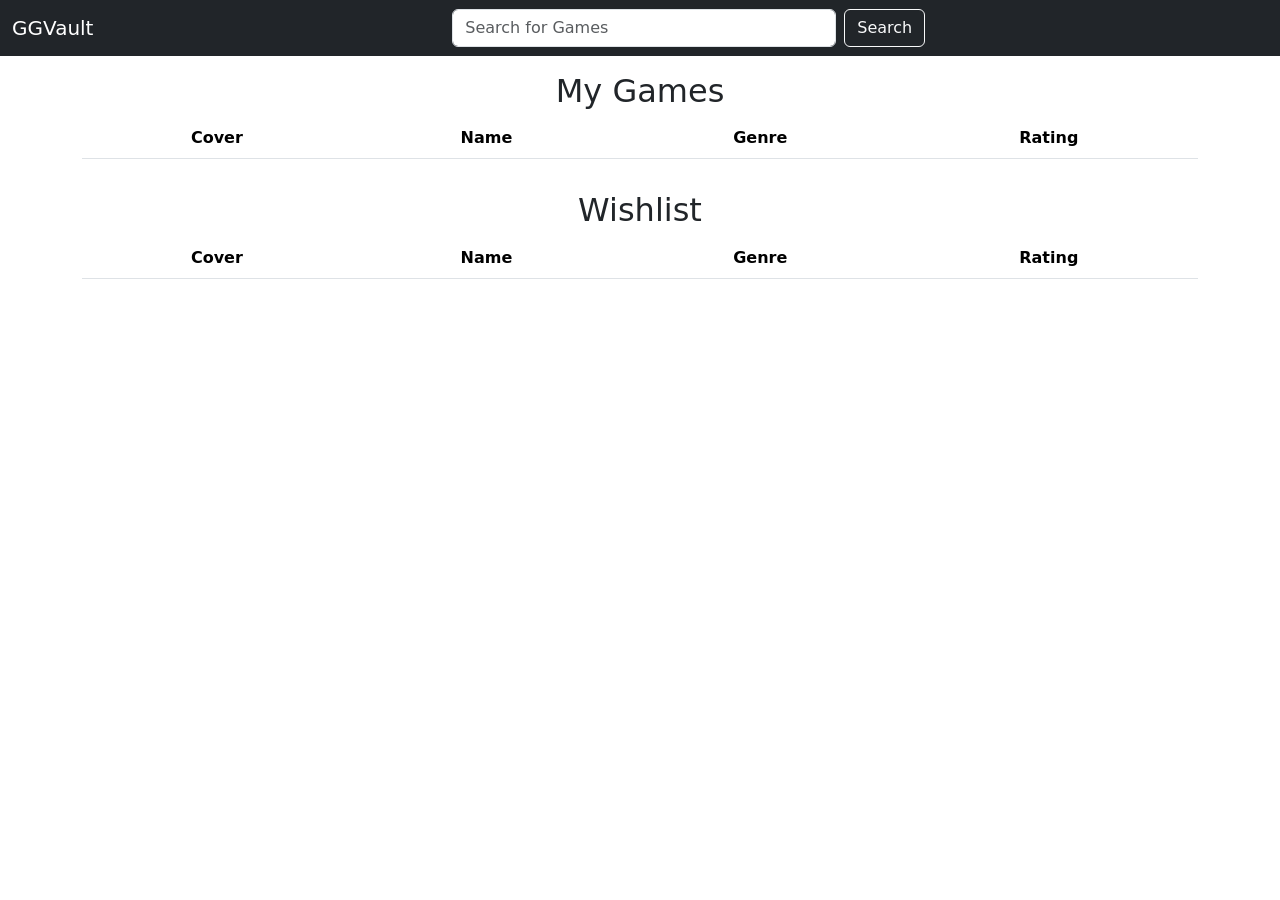
==== client/index.html @ 95b63895 "add basic home page" ====
<!DOCTYPE html>
<html>

<head>
    <meta charset="utf-8">
    <meta name="viewport" content="width=device-width, initial-scale=1">
    <title>GGVault</title>
    <link rel="stylesheet" type="text/css" href="css/main.css"/>
    <link href="https://cdn.jsdelivr.net/npm/bootstrap@5.0.2/dist/css/bootstrap.min.css" rel="stylesheet" integrity="sha384-EVSTQN3/azprG1Anm3QDgpJLIm9Nao0Yz1ztcQTwFspd3yD65VohhpuuCOmLASjC" crossorigin="anonymous">
    <script src="https://cdn.jsdelivr.net/npm/bootstrap@5.0.2/dist/js/bootstrap.bundle.min.js" integrity="sha384-MrcW6ZMFYlzcLA8Nl+NtUVF0sA7MsXsP1UyJoMp4YLEuNSfAP+JcXn/tWtIaxVXM" crossorigin="anonymous"></script>
</head>

<body>
  <body>
    <nav class="navbar navbar-expand-lg navbar-dark bg-dark">
      <div class="container-fluid">
        <a class="navbar-brand" href="#">GGVault</a>
        <ul class="navbar-nav mx-auto">
          <li class="nav-item active text-center">
            <form class="d-flex">
              <input id="search" class="form-control me-2" type="search" placeholder="Search for Games" aria-label="Search">
              <button class="btn btn-outline-light" type="submit">Search</button>
            </form>
        </ul>
      </div>      
    </nav>
 
  <div id="my-games-container" class="container">
    <h2>My Games</h2>
    <table id="my-games-table" class="table table-striped">
      <thead>
        <th scope="col">Cover</th>
        <th scope="col">Name</th>
        <th scope="col">Genre</th>
        <th scope="col">Rating</th>
      </thead>
      <tbody id="my-games-tbody"></tbody>
    </table>
  </div>

  <div id="wishlist-container" class="container">
    <h2>Wishlist</h2>
    <table id="wishlist-table" class="table table-striped">
      <thead>
        <th scope="col">Cover</th>
        <th scope="col">Name</th>
        <th scope="col">Genre</th>
        <th scope="col">Rating</th>
      </thead>
      <tbody id="wishlist-tbody"></tbody>
    </table>
  </div>
</body>

</html>
---- client/css/main.css ----
.container {
  padding-top: 1rem;
}

#search {
  width: 30vw;
}

h2 {
  text-align: center;
}

table {
  text-align: center;
}
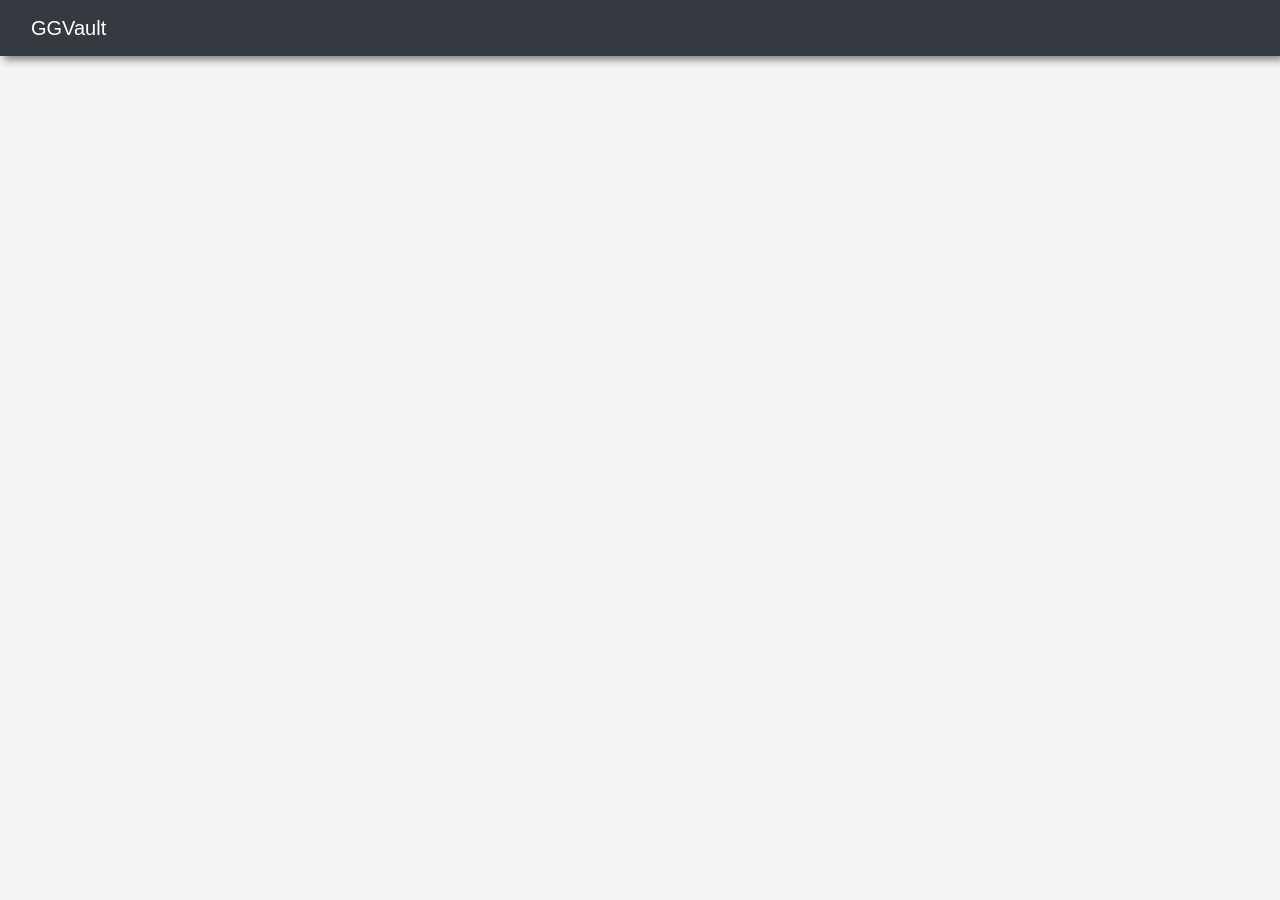
==== commit 25b9c9b3: "add accordians to home" ====
--- a/client/index.html
+++ b/client/index.html
@@ -1,55 +1,24 @@
 <!DOCTYPE html>
 <html>
 
-<head>
+  <head>
     <meta charset="utf-8">
     <meta name="viewport" content="width=device-width, initial-scale=1">
     <title>GGVault</title>
     <link rel="stylesheet" type="text/css" href="css/main.css"/>
-    <link href="https://cdn.jsdelivr.net/npm/bootstrap@5.0.2/dist/css/bootstrap.min.css" rel="stylesheet" integrity="sha384-EVSTQN3/azprG1Anm3QDgpJLIm9Nao0Yz1ztcQTwFspd3yD65VohhpuuCOmLASjC" crossorigin="anonymous">
-    <script src="https://cdn.jsdelivr.net/npm/bootstrap@5.0.2/dist/js/bootstrap.bundle.min.js" integrity="sha384-MrcW6ZMFYlzcLA8Nl+NtUVF0sA7MsXsP1UyJoMp4YLEuNSfAP+JcXn/tWtIaxVXM" crossorigin="anonymous"></script>
+    <link rel="stylesheet" href="https://maxcdn.bootstrapcdn.com/bootstrap/4.0.0/css/bootstrap.min.css" integrity="sha384-Gn5384xqQ1aoWXA+058RXPxPg6fy4IWvTNh0E263XmFcJlSAwiGgFAW/dAiS6JXm" crossorigin="anonymous">
+    <script src="https://code.jquery.com/jquery-3.2.1.slim.min.js" integrity="sha384-KJ3o2DKtIkvYIK3UENzmM7KCkRr/rE9/Qpg6aAZGJwFDMVNA/GpGFF93hXpG5KkN" crossorigin="anonymous"></script>
+    <script src="https://cdnjs.cloudflare.com/ajax/libs/popper.js/1.12.9/umd/popper.min.js" integrity="sha384-ApNbgh9B+Y1QKtv3Rn7W3mgPxhU9K/ScQsAP7hUibX39j7fakFPskvXusvfa0b4Q" crossorigin="anonymous"></script>
+    <script src="https://maxcdn.bootstrapcdn.com/bootstrap/4.0.0/js/bootstrap.min.js" integrity="sha384-JZR6Spejh4U02d8jOt6vLEHfe/JQGiRRSQQxSfFWpi1MquVdAyjUar5+76PVCmYl" crossorigin="anonymous"></script>
 </head>
 
 <body>
   <body>
     <nav class="navbar navbar-expand-lg navbar-dark bg-dark">
       <div class="container-fluid">
-        <a class="navbar-brand" href="#">GGVault</a>
-        <ul class="navbar-nav mx-auto">
-          <li class="nav-item active text-center">
-            <form class="d-flex">
-              <input id="search" class="form-control me-2" type="search" placeholder="Search for Games" aria-label="Search">
-              <button class="btn btn-outline-light" type="submit">Search</button>
-            </form>
-        </ul>
+        <a class="navbar-brand" href="home.html">GGVault</a>
       </div>      
     </nav>
- 
-  <div id="my-games-container" class="container">
-    <h2>My Games</h2>
-    <table id="my-games-table" class="table table-striped">
-      <thead>
-        <th scope="col">Cover</th>
-        <th scope="col">Name</th>
-        <th scope="col">Genre</th>
-        <th scope="col">Rating</th>
-      </thead>
-      <tbody id="my-games-tbody"></tbody>
-    </table>
-  </div>
-
-  <div id="wishlist-container" class="container">
-    <h2>Wishlist</h2>
-    <table id="wishlist-table" class="table table-striped">
-      <thead>
-        <th scope="col">Cover</th>
-        <th scope="col">Name</th>
-        <th scope="col">Genre</th>
-        <th scope="col">Rating</th>
-      </thead>
-      <tbody id="wishlist-tbody"></tbody>
-    </table>
-  </div>
 </body>
 
 </html>
--- a/client/css/main.css
+++ b/client/css/main.css
@@ -1,15 +1,32 @@
+body {
+  background-color: whitesmoke !important;
+}
+
 .container {
   padding-top: 1rem;
 }
 
 #search {
-  width: 30vw;
+  width: 45vw;
+  margin: 1px;
 }
 
-h2 {
+.table {
+  text-align: center;
+  border-radius: 10px;
+  overflow: hidden;
+  box-shadow: 4px 4px 8px gray;
+}
+
+.navbar {
+  box-shadow: 4px 4px 8px gray;
+}
+
+td {
+  vertical-align: middle;
   text-align: center;
 }
 
-table {
-  text-align: center;
+img {
+  width: 100%;
 }
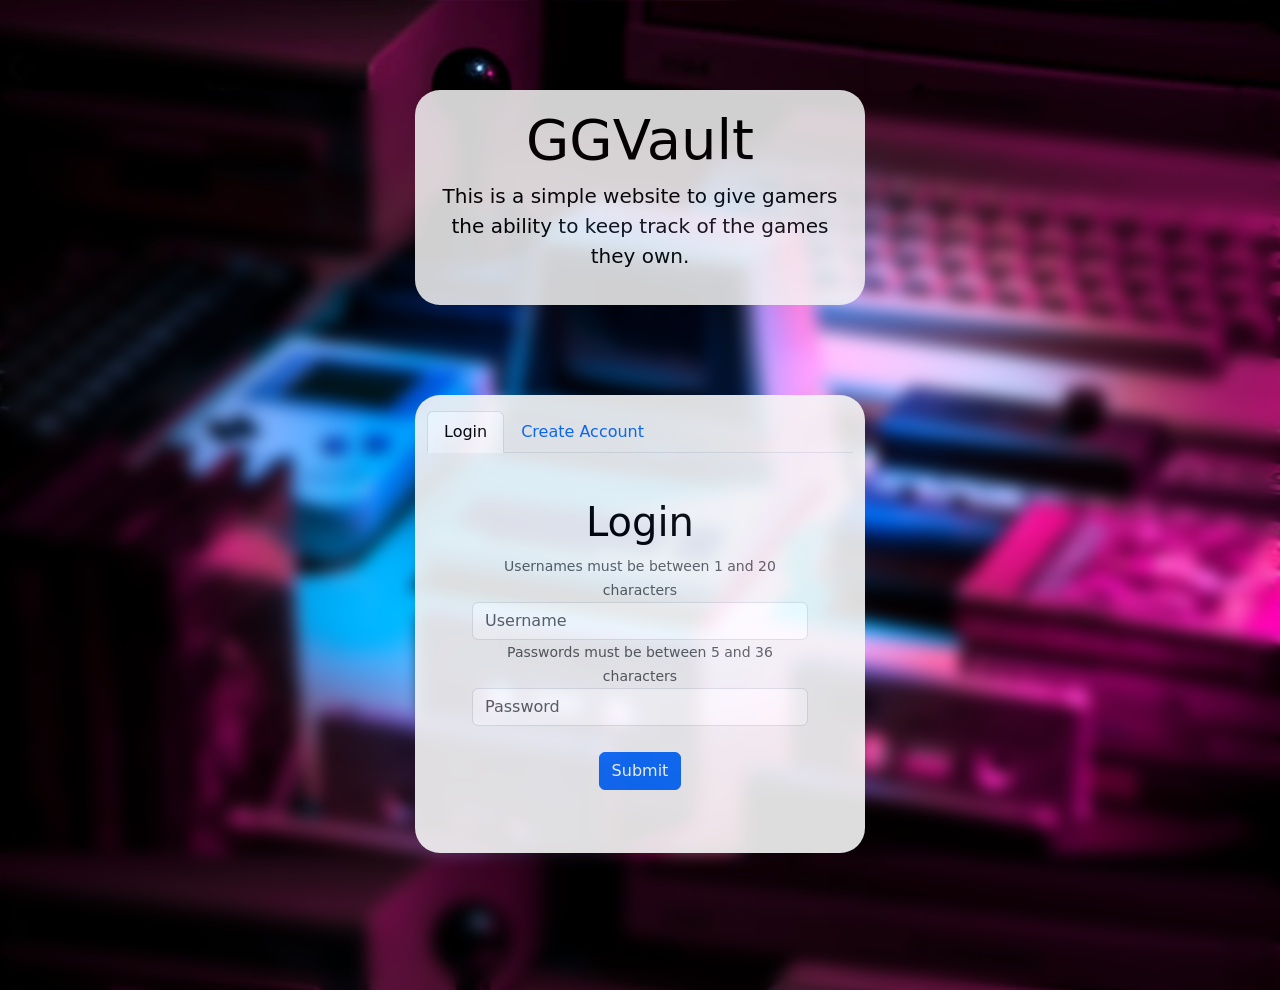
==== commit 7c2d4e3e: "add login/create page" ====
--- a/client/index.html
+++ b/client/index.html
@@ -1,24 +1,68 @@
 <!DOCTYPE html>
 <html>
 
-  <head>
-    <meta charset="utf-8">
-    <meta name="viewport" content="width=device-width, initial-scale=1">
-    <title>GGVault</title>
-    <link rel="stylesheet" type="text/css" href="css/main.css"/>
-    <link rel="stylesheet" href="https://maxcdn.bootstrapcdn.com/bootstrap/4.0.0/css/bootstrap.min.css" integrity="sha384-Gn5384xqQ1aoWXA+058RXPxPg6fy4IWvTNh0E263XmFcJlSAwiGgFAW/dAiS6JXm" crossorigin="anonymous">
-    <script src="https://code.jquery.com/jquery-3.2.1.slim.min.js" integrity="sha384-KJ3o2DKtIkvYIK3UENzmM7KCkRr/rE9/Qpg6aAZGJwFDMVNA/GpGFF93hXpG5KkN" crossorigin="anonymous"></script>
-    <script src="https://cdnjs.cloudflare.com/ajax/libs/popper.js/1.12.9/umd/popper.min.js" integrity="sha384-ApNbgh9B+Y1QKtv3Rn7W3mgPxhU9K/ScQsAP7hUibX39j7fakFPskvXusvfa0b4Q" crossorigin="anonymous"></script>
-    <script src="https://maxcdn.bootstrapcdn.com/bootstrap/4.0.0/js/bootstrap.min.js" integrity="sha384-JZR6Spejh4U02d8jOt6vLEHfe/JQGiRRSQQxSfFWpi1MquVdAyjUar5+76PVCmYl" crossorigin="anonymous"></script>
+<head>
+  <meta charset="utf-8">
+  <meta name="viewport" content="width=device-width, initial-scale=1">
+  <title>GGVault</title>
+  <link rel="stylesheet" type="text/css" href="css/main.css"/>
+  <link href="https://cdn.jsdelivr.net/npm/bootstrap@5.0.2/dist/css/bootstrap.min.css" rel="stylesheet" integrity="sha384-EVSTQN3/azprG1Anm3QDgpJLIm9Nao0Yz1ztcQTwFspd3yD65VohhpuuCOmLASjC" crossorigin="anonymous">
+  <script src="https://cdn.jsdelivr.net/npm/bootstrap@5.0.2/dist/js/bootstrap.bundle.min.js" integrity="sha384-MrcW6ZMFYlzcLA8Nl+NtUVF0sA7MsXsP1UyJoMp4YLEuNSfAP+JcXn/tWtIaxVXM" crossorigin="anonymous"></script>
 </head>
 
-<body>
-  <body>
-    <nav class="navbar navbar-expand-lg navbar-dark bg-dark">
-      <div class="container-fluid">
-        <a class="navbar-brand" href="home.html">GGVault</a>
-      </div>      
-    </nav>
+<body class="login-body">
+  <div class="login-container">
+
+    <div class="container jumbotron title">
+      <h1 class="display-4">GGVault</h1>
+      <p class="lead">This is a simple website to give gamers the ability to keep track of the games they own.</p>
+    </div>
+    
+    <div class="container jumbotron login">
+      <nav>
+        <div class="nav nav-tabs" id="nav-tab" role="tablist">
+          <button class="nav-link active" id="nav-login-tab" data-bs-toggle="tab" data-bs-target="#nav-login" type="button" role="tab" aria-controls="nav-login" aria-selected="false">Login</button>
+          <button class="nav-link" id="nav-create-tab" data-bs-toggle="tab" data-bs-target="#nav-create" type="button" role="tab" aria-controls="nav-create" aria-selected="true">Create Account</button>
+        </div>
+      </nav>
+      
+      <div class="tab-content" id="nav-tabContent">
+        <div class="tab-pane fade show active" id="nav-login" role="tabpanel" aria-labelledby="nav-login-tab">
+          <form class="account-form">
+            <h1 class="display-6">Login</h1>
+            <div class="form-group">
+              <small id="userHelp" class="form-text text-muted">Usernames must be between 1 and 20 characters</small>
+              <input class="form-control" id="user-input" aria-describedby="userHelp" placeholder="Username" required>
+            </div>
+            <div class="form-group">
+              <small id="passHelp" class="form-text text-muted">Passwords must be between 5 and 36 characters</small>
+              <input type="password" class="form-control" id="pass-input" aria-describedby="userHelp" placeholder="Password" required>
+            </div>
+            <div class="form-check">
+            </div>
+            <button type="submit" class="btn btn-primary">Submit</button>
+          </form>
+        </div>
+        
+        <div class="tab-pane fade" id="nav-create" role="tabpanel" aria-labelledby="nav-create-tab">
+          <form class="account-form">
+            <h1 class="display-6">Create Account</h1>
+            <div class="form-group">
+              <small id="userHelp" class="form-text text-muted">Usernames must be between 1 and 20 characters</small>
+              <input class="form-control" id="user-input" aria-describedby="userHelp" placeholder="Username" required>
+            </div>
+            <div class="form-group">
+              <small id="passHelp" class="form-text text-muted">Passwords must be between 5 and 36 characters</small>
+              <input type="password" class="form-control" id="pass-input" aria-describedby="userHelp" placeholder="Password" required>
+            </div>
+            <div class="form-check">
+            </div>
+            <button type="submit" class="btn btn-primary">Submit</button>
+          </form>
+        </div>
+      </div>
+    </div>
+  </div>
 </body>
 
 </html>
--- a/client/css/main.css
+++ b/client/css/main.css
@@ -1,5 +1,60 @@
 body {
   background-color: whitesmoke !important;
+  animation: fadeInAnimation ease 1s;
+  animation-iteration-count: 1;
+  animation-fill-mode: forwards;
+}
+
+@keyframes fadeInAnimation {
+  0% {
+    opacity: 0;
+  }
+  100% {
+    opacity: 1;
+  }
+}
+
+.login-body {
+  background-image: url("../images/bg.jfif");
+  backdrop-filter: blur(8px);
+
+  background-size: 100%;
+}
+
+.login-container {
+  justify-content: center;
+  align-items: center;
+  height: 100vh;
+}
+
+.title {
+  margin-top: 10vh !important;
+  padding-top: 5vh;
+  padding-bottom: 2vh;
+  width: 50vh !important;
+  height: fit-content !important;
+  background-color: whitesmoke;
+  opacity: 85%;
+  border-radius: 25px;
+  color: black;
+  text-align: center;
+}
+
+.login {
+  margin-top: 10vh !important;
+  padding-top: 5vh;
+  padding-bottom: 2vh;
+  width: 50vh !important;
+  height: fit-content !important;
+  background-color: whitesmoke;
+  opacity: 90%;
+  border-radius: 25px;
+  color: black;
+  text-align: center;
+}
+
+.account-form {
+  padding: 5vh;
 }
 
 .container {
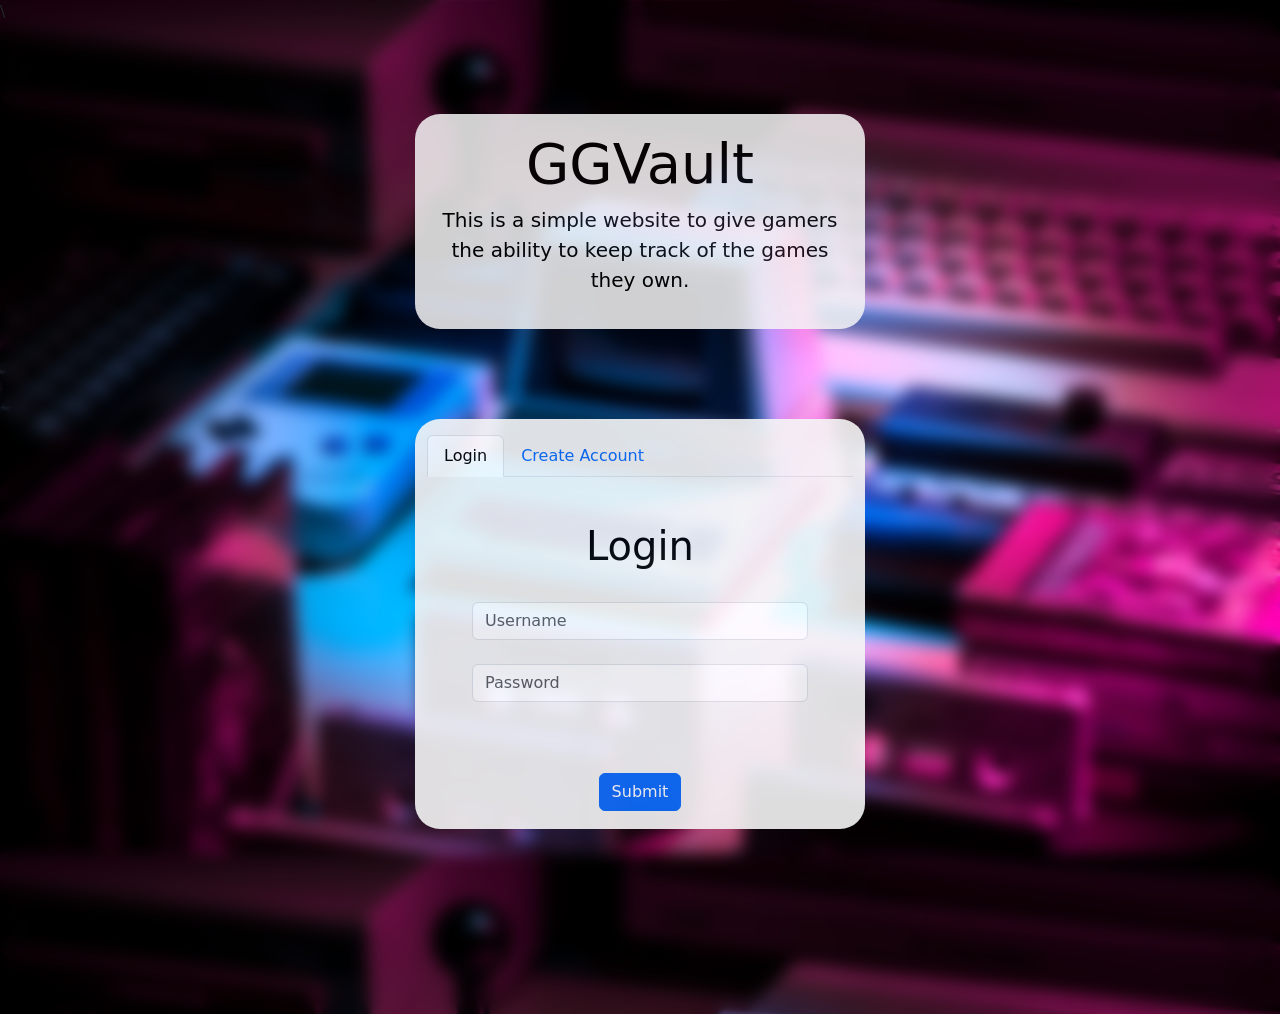
==== commit a011b758: "add login script" ====
--- a/client/index.html
+++ b/client/index.html
@@ -4,15 +4,16 @@
 <head>
   <meta charset="utf-8">
   <meta name="viewport" content="width=device-width, initial-scale=1">
-  <title>GGVault</title>
+  <title>GGVault</title>\
+  <script src="js/login.js"></script>
   <link rel="stylesheet" type="text/css" href="css/main.css"/>
   <link href="https://cdn.jsdelivr.net/npm/bootstrap@5.0.2/dist/css/bootstrap.min.css" rel="stylesheet" integrity="sha384-EVSTQN3/azprG1Anm3QDgpJLIm9Nao0Yz1ztcQTwFspd3yD65VohhpuuCOmLASjC" crossorigin="anonymous">
   <script src="https://cdn.jsdelivr.net/npm/bootstrap@5.0.2/dist/js/bootstrap.bundle.min.js" integrity="sha384-MrcW6ZMFYlzcLA8Nl+NtUVF0sA7MsXsP1UyJoMp4YLEuNSfAP+JcXn/tWtIaxVXM" crossorigin="anonymous"></script>
+  <script src="https://code.jquery.com/jquery-1.11.1.min.js"></script>
 </head>
 
-<body class="login-body">
-  <div class="login-container">
-
+<body>
+  <div class="outer-container">
     <div class="container jumbotron title">
       <h1 class="display-4">GGVault</h1>
       <p class="lead">This is a simple website to give gamers the ability to keep track of the games they own.</p>
@@ -29,19 +30,20 @@
       <div class="tab-content" id="nav-tabContent">
         <div class="tab-pane fade show active" id="nav-login" role="tabpanel" aria-labelledby="nav-login-tab">
           <form class="account-form">
+            <p id="login-error" class="error" hidden>Invalid username or password. Please try again or create an account.</p> 
             <h1 class="display-6">Login</h1>
+            <br>
             <div class="form-group">
-              <small id="userHelp" class="form-text text-muted">Usernames must be between 1 and 20 characters</small>
-              <input class="form-control" id="user-input" aria-describedby="userHelp" placeholder="Username" required>
+              <input class="form-control" id="user-input-login" aria-describedby="userHelp" oninput="resetUserLogin()" placeholder="Username" required>
             </div>
+            <br>
             <div class="form-group">
-              <small id="passHelp" class="form-text text-muted">Passwords must be between 5 and 36 characters</small>
-              <input type="password" class="form-control" id="pass-input" aria-describedby="userHelp" placeholder="Password" required>
+              <input type="password" class="form-control" id="pass-input-login" oninput="resetPassLogin()" aria-describedby="userHelp" placeholder="Password" required>
             </div>
             <div class="form-check">
             </div>
-            <button type="submit" class="btn btn-primary">Submit</button>
           </form>
+          <button type="submit" class="btn btn-primary" onclick="sendLogin();">Submit</button>
         </div>
         
         <div class="tab-pane fade" id="nav-create" role="tabpanel" aria-labelledby="nav-create-tab">
@@ -49,15 +51,15 @@
             <h1 class="display-6">Create Account</h1>
             <div class="form-group">
               <small id="userHelp" class="form-text text-muted">Usernames must be between 1 and 20 characters</small>
-              <input class="form-control" id="user-input" aria-describedby="userHelp" placeholder="Username" required>
+              <input class="form-control" id="user-input-create" aria-describedby="userHelp" placeholder="Username" required>
             </div>
             <div class="form-group">
               <small id="passHelp" class="form-text text-muted">Passwords must be between 5 and 36 characters</small>
-              <input type="password" class="form-control" id="pass-input" aria-describedby="userHelp" placeholder="Password" required>
+              <input type="password" class="form-control" id="pass-input-create" aria-describedby="userHelp" placeholder="Password" required>
             </div>
             <div class="form-check">
             </div>
-            <button type="submit" class="btn btn-primary">Submit</button>
+            <button type="submit" class="btn btn-primary" onclick="sendCreate();">Submit</button>
           </form>
         </div>
       </div>
--- a/client/css/main.css
+++ b/client/css/main.css
@@ -1,27 +1,13 @@
 body {
-  background-color: whitesmoke !important;
   animation: fadeInAnimation ease 1s;
   animation-iteration-count: 1;
   animation-fill-mode: forwards;
-}
-
-@keyframes fadeInAnimation {
-  0% {
-    opacity: 0;
-  }
-  100% {
-    opacity: 1;
-  }
-}
-
-.login-body {
   background-image: url("../images/bg.jfif");
   backdrop-filter: blur(8px);
-
   background-size: 100%;
 }
 
-.login-container {
+.outer-container {
   justify-content: center;
   align-items: center;
   height: 100vh;
@@ -66,15 +52,19 @@
   margin: 1px;
 }
 
+.error {
+  color: red;
+  background-color: rgb(247, 222, 226);
+  border-radius: 10px;
+  padding: 10px;
+}
+
 .table {
   text-align: center;
   border-radius: 10px;
   overflow: hidden;
   box-shadow: 4px 4px 8px gray;
-}
-
-.navbar {
-  box-shadow: 4px 4px 8px gray;
+  opacity: 100%;
 }
 
 td {
@@ -85,3 +75,16 @@
 img {
   width: 100%;
 }
+
+.acc-container {
+  opacity: 90%;
+}
+
+@keyframes fadeInAnimation {
+  0% {
+    opacity: 0;
+  }
+  100% {
+    opacity: 1;
+  }
+}
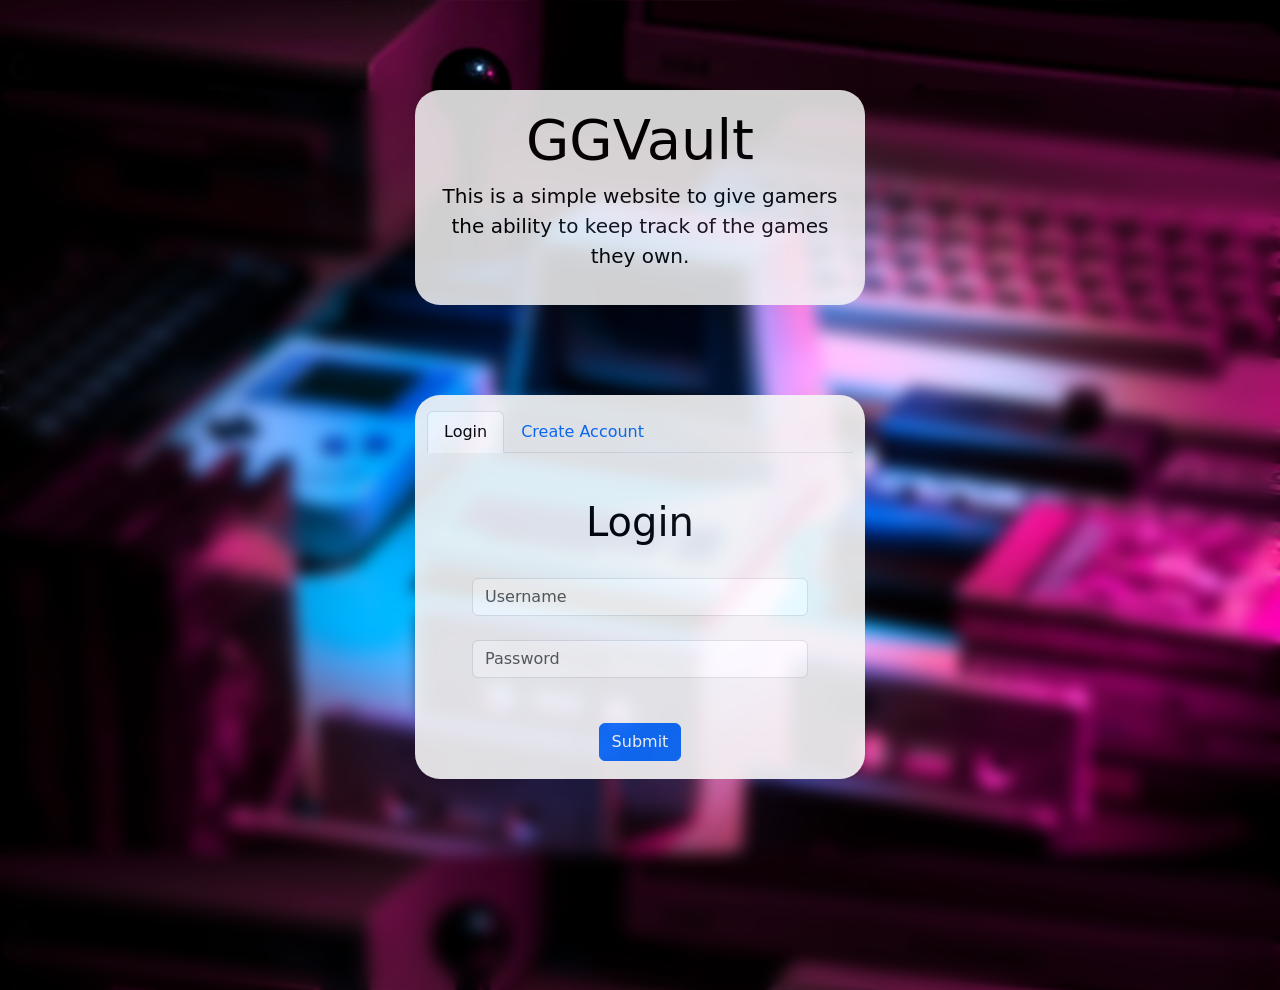
==== commit b10195b1: "add create acct script" ====
--- a/client/index.html
+++ b/client/index.html
@@ -4,12 +4,13 @@
 <head>
   <meta charset="utf-8">
   <meta name="viewport" content="width=device-width, initial-scale=1">
-  <title>GGVault</title>\
-  <script src="js/login.js"></script>
+  <title>GGVault</title>
   <link rel="stylesheet" type="text/css" href="css/main.css"/>
   <link href="https://cdn.jsdelivr.net/npm/bootstrap@5.0.2/dist/css/bootstrap.min.css" rel="stylesheet" integrity="sha384-EVSTQN3/azprG1Anm3QDgpJLIm9Nao0Yz1ztcQTwFspd3yD65VohhpuuCOmLASjC" crossorigin="anonymous">
   <script src="https://cdn.jsdelivr.net/npm/bootstrap@5.0.2/dist/js/bootstrap.bundle.min.js" integrity="sha384-MrcW6ZMFYlzcLA8Nl+NtUVF0sA7MsXsP1UyJoMp4YLEuNSfAP+JcXn/tWtIaxVXM" crossorigin="anonymous"></script>
   <script src="https://code.jquery.com/jquery-1.11.1.min.js"></script>
+  <script src="js/login.js"></script>
+  <script src="js/create.js"></script>
 </head>
 
 <body>
@@ -40,27 +41,25 @@
             <div class="form-group">
               <input type="password" class="form-control" id="pass-input-login" oninput="resetPassLogin()" aria-describedby="userHelp" placeholder="Password" required>
             </div>
-            <div class="form-check">
-            </div>
           </form>
           <button type="submit" class="btn btn-primary" onclick="sendLogin();">Submit</button>
         </div>
         
         <div class="tab-pane fade" id="nav-create" role="tabpanel" aria-labelledby="nav-create-tab">
           <form class="account-form">
+            <p id="create-success" class="success" hidden>Your account was created successfully. Please try logging in.</p> 
+            <p id="create-error" class="error" hidden>Your username/password do not meet the criteria or is already taken. Please try a different username/passowrd.</p> 
             <h1 class="display-6">Create Account</h1>
             <div class="form-group">
               <small id="userHelp" class="form-text text-muted">Usernames must be between 1 and 20 characters</small>
-              <input class="form-control" id="user-input-create" aria-describedby="userHelp" placeholder="Username" required>
+              <input class="form-control" id="user-input-create" oninput="resetUserCreate();" aria-describedby="userHelp" placeholder="Username" required>
             </div>
             <div class="form-group">
               <small id="passHelp" class="form-text text-muted">Passwords must be between 5 and 36 characters</small>
-              <input type="password" class="form-control" id="pass-input-create" aria-describedby="userHelp" placeholder="Password" required>
+              <input type="password" class="form-control" oninput="resetPassCreate();" id="pass-input-create" aria-describedby="userHelp" placeholder="Password" required>
             </div>
-            <div class="form-check">
-            </div>
-            <button type="submit" class="btn btn-primary" onclick="sendCreate();">Submit</button>
           </form>
+          <button type="submit" class="btn btn-primary" onclick="sendCreate();">Submit</button>
         </div>
       </div>
     </div>
--- a/client/css/main.css
+++ b/client/css/main.css
@@ -59,6 +59,13 @@
   padding: 10px;
 }
 
+.success {
+  color: green;
+  background-color: rgb(196, 252, 196);
+  border-radius: 10px;
+  padding: 10px;
+}
+
 .table {
   text-align: center;
   border-radius: 10px;
